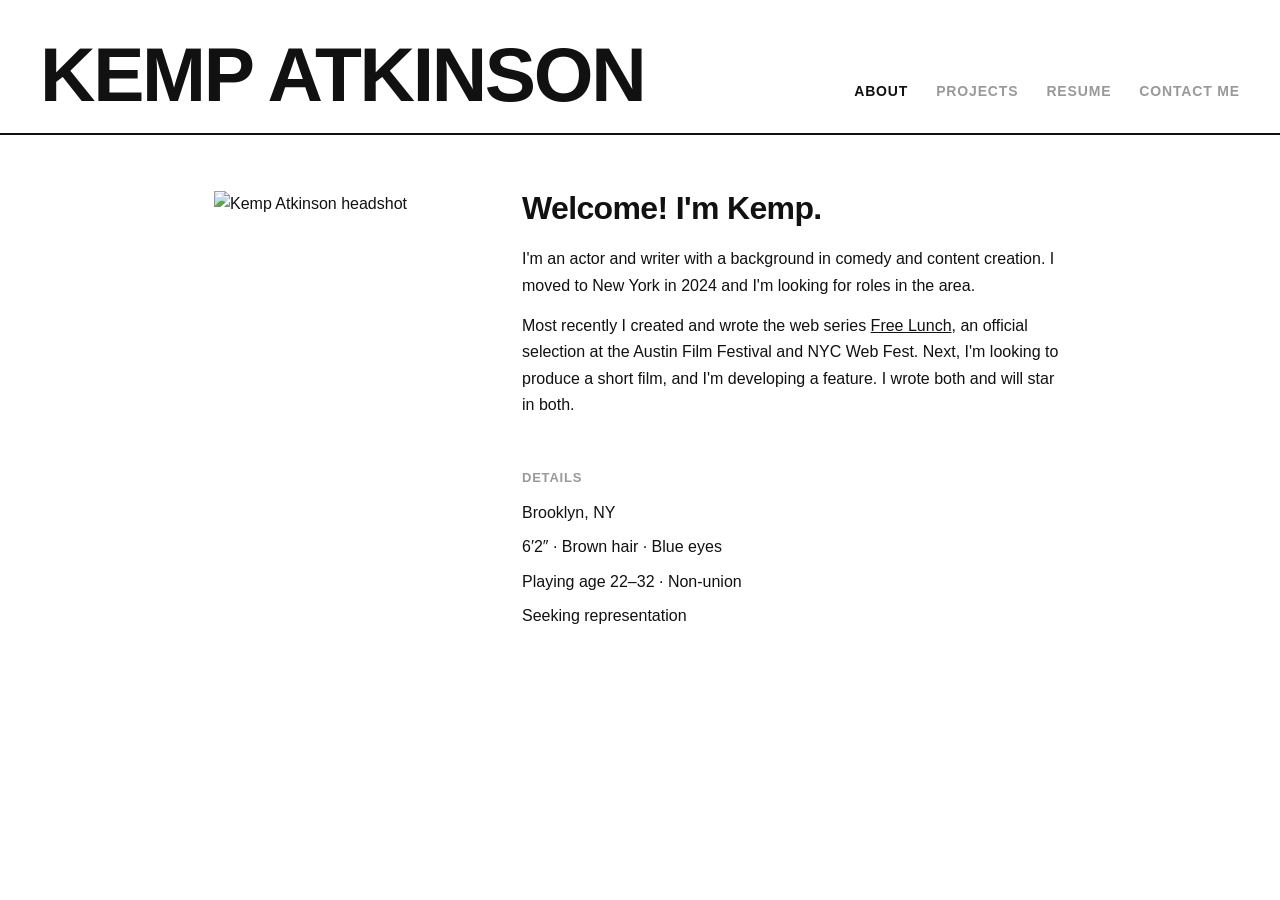
==== index.html @ b5f2c5f5 "Clean URLs without .html Co-Authored-By: Claude Opus 5.5 <noreply@anthropic.com> Claude-Session: htt" ====
<!doctype html>
<html lang="en">
<head>
<meta charset="utf-8">
<meta name="viewport" content="width=device-width, initial-scale=1">
<title>Kemp Atkinson</title>
<meta name="description" content="Kemp Atkinson. Actor and writer in Brooklyn, NY. Creator of the web series Free Lunch.">
<link rel="stylesheet" href="/style.css">
</head>
<body>

<header class="top">
  <a class="name" href="/">Kemp Atkinson</a>
  <nav class="nav"><a class="on" href="/">About</a><a href="/projects">Projects</a><a href="/resume">Resume</a><a href="/contact">Contact Me</a></nav>
</header>

<main class="page">
  <div class="intro">
    <img class="headshot" src="https://d26oc3sg82pgk3.cloudfront.net/files/media/uploads/casting_call/2408b609-2fe9-4020-b674-bf6d2fe2cba0-bWFpbi1uLW4tMC0wLTAtMC0w.JPG" alt="Kemp Atkinson headshot">
    <div>
      <h1 class="welcome">Welcome! I'm Kemp.</h1>
      <p>I'm an actor and writer with a background in comedy and content creation. I moved to New York in 2024 and I'm looking for roles in the area.</p>
      <p>Most recently I created and wrote the web series <a href="/projects">Free Lunch</a>, an official selection at the Austin Film Festival and NYC Web Fest. Next, I'm looking to produce a short film, and I'm developing a feature. I wrote both and will star in both.</p>

      <h2>Details</h2>
      <ul>
        <li>Brooklyn, NY</li>
        <li>6′2″ · Brown hair · Blue eyes</li>
        <li>Playing age 22–32 · Non-union</li>
        <li>Seeking representation</li>
      </ul>
    </div>
  </div>
</main>

</body>
</html>
---- style.css ----
*{box-sizing:border-box;margin:0;padding:0}
body{font:16px/1.65 "Helvetica Neue",Helvetica,Arial,sans-serif;color:#111;background:#fff;-webkit-font-smoothing:antialiased}
a{color:inherit}
img{display:block;max-width:100%}

.top{display:flex;align-items:flex-end;justify-content:space-between;flex-wrap:wrap;gap:16px 40px;padding:40px 40px 24px;border-bottom:2px solid #111}
.name{font-weight:800;text-transform:uppercase;letter-spacing:-.03em;line-height:.9;font-size:clamp(36px,6vw,80px);text-decoration:none}
.nav{display:flex;gap:28px;flex-wrap:wrap;padding-bottom:6px;font-size:14px;font-weight:700;text-transform:uppercase;letter-spacing:.06em}
.nav a{text-decoration:none;color:#999}
.nav a:hover,.nav a.on{color:#111}

.page{max-width:900px;margin:0 auto;padding:56px 24px 96px}
.narrow{max-width:620px}

.intro{display:grid;grid-template-columns:260px 1fr;gap:48px;align-items:start}
.headshot{width:100%;aspect-ratio:4/5;object-fit:cover;object-position:46% 25%}
.welcome{font-size:32px;font-weight:800;letter-spacing:-.02em;line-height:1.1;margin-bottom:20px}
.intro p+p{margin-top:14px}

h2{font-size:13px;font-weight:700;text-transform:uppercase;letter-spacing:.06em;color:#999;margin:48px 0 12px}
h2:first-child{margin-top:0}
ul{list-style:none}
li{margin-bottom:8px}
.m{color:#888}

.reel{position:relative;aspect-ratio:16/9;background:#eee}
.reel iframe{position:absolute;inset:0;width:100%;height:100%;border:0}
.project{margin-bottom:40px}
.project img{margin-bottom:12px;width:100%}

/* projects: alternate left / right */
.wide{max-width:1280px;padding-left:40px;padding-right:40px}
.proj{width:46%}
.proj:nth-of-type(even){margin-left:auto;text-align:right}
.proj h3{font-size:28px;font-weight:800;text-transform:uppercase;letter-spacing:-.01em;line-height:1.1;margin-bottom:4px}
.proj .roles{color:#888;margin-bottom:16px}
.proj h3+.reel{margin-top:16px}
.proj img,.proj .reel{width:100%;margin-bottom:16px}
.proj p{margin-bottom:4px}
hr{border:0;border-top:1px solid #111;margin:56px 0}

@media (max-width:680px){
  .proj,.proj:nth-of-type(even){width:100%;margin:0 auto;text-align:center}
  .proj h3{font-size:22px}
  hr{margin:40px 0}
  .top{padding:24px 16px 16px}
  .page{padding:40px 16px 72px}
  .intro{grid-template-columns:1fr;gap:28px}
  .headshot{max-width:280px}
  .welcome{font-size:26px}
}
.center{text-align:center}
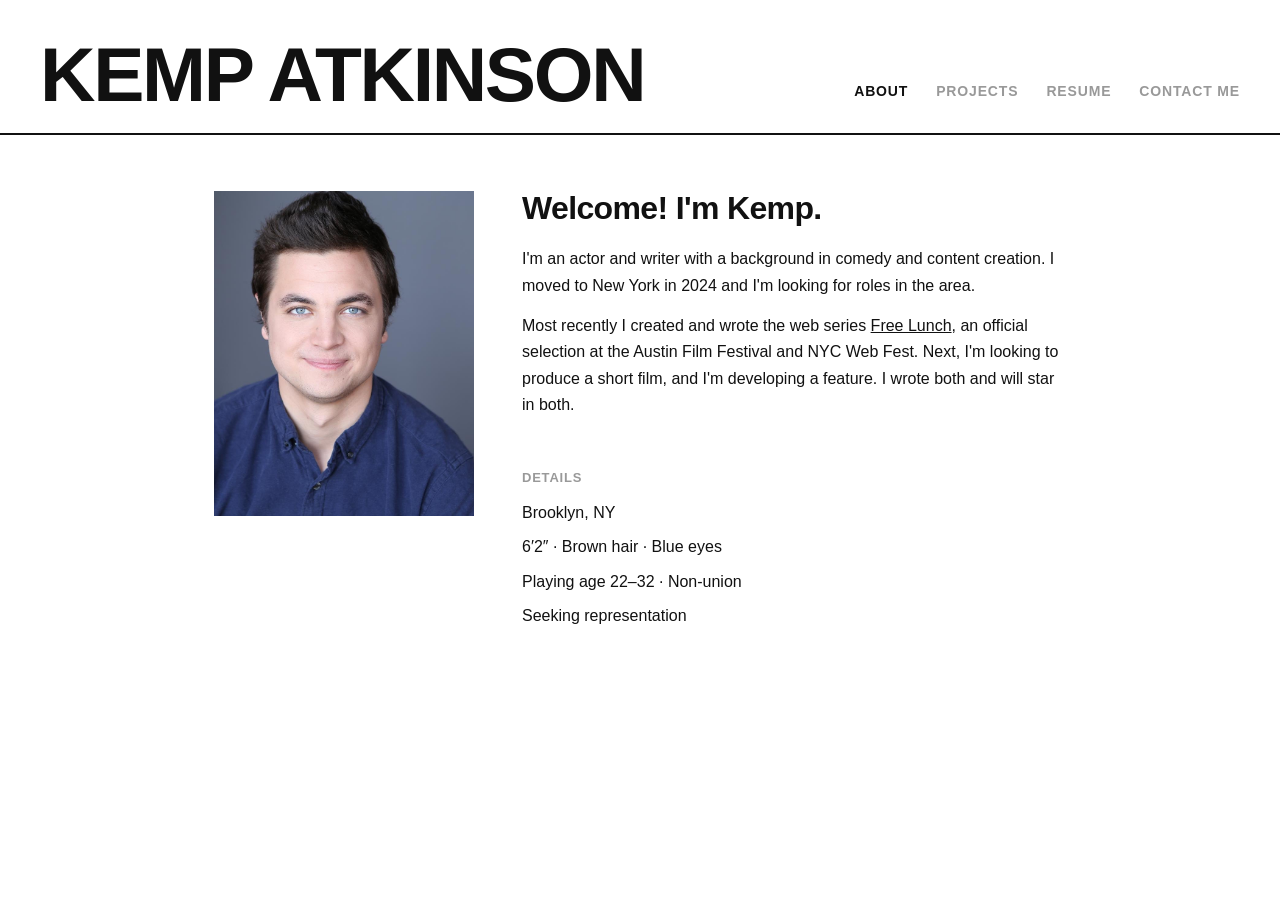
==== commit 73302f00: "Host headshot on site Co-Authored-By: Claude Opus 5.5 <noreply@anthropic.com> Claude-Session: https:" ====
--- a/index.html
+++ b/index.html
@@ -16,7 +16,7 @@
 
 <main class="page">
   <div class="intro">
-    <img class="headshot" src="https://d26oc3sg82pgk3.cloudfront.net/files/media/uploads/casting_call/2408b609-2fe9-4020-b674-bf6d2fe2cba0-bWFpbi1uLW4tMC0wLTAtMC0w.JPG" alt="Kemp Atkinson headshot">
+    <img class="headshot" src="/images/headshot.jpg" alt="Kemp Atkinson headshot">
     <div>
       <h1 class="welcome">Welcome! I'm Kemp.</h1>
       <p>I'm an actor and writer with a background in comedy and content creation. I moved to New York in 2024 and I'm looking for roles in the area.</p>
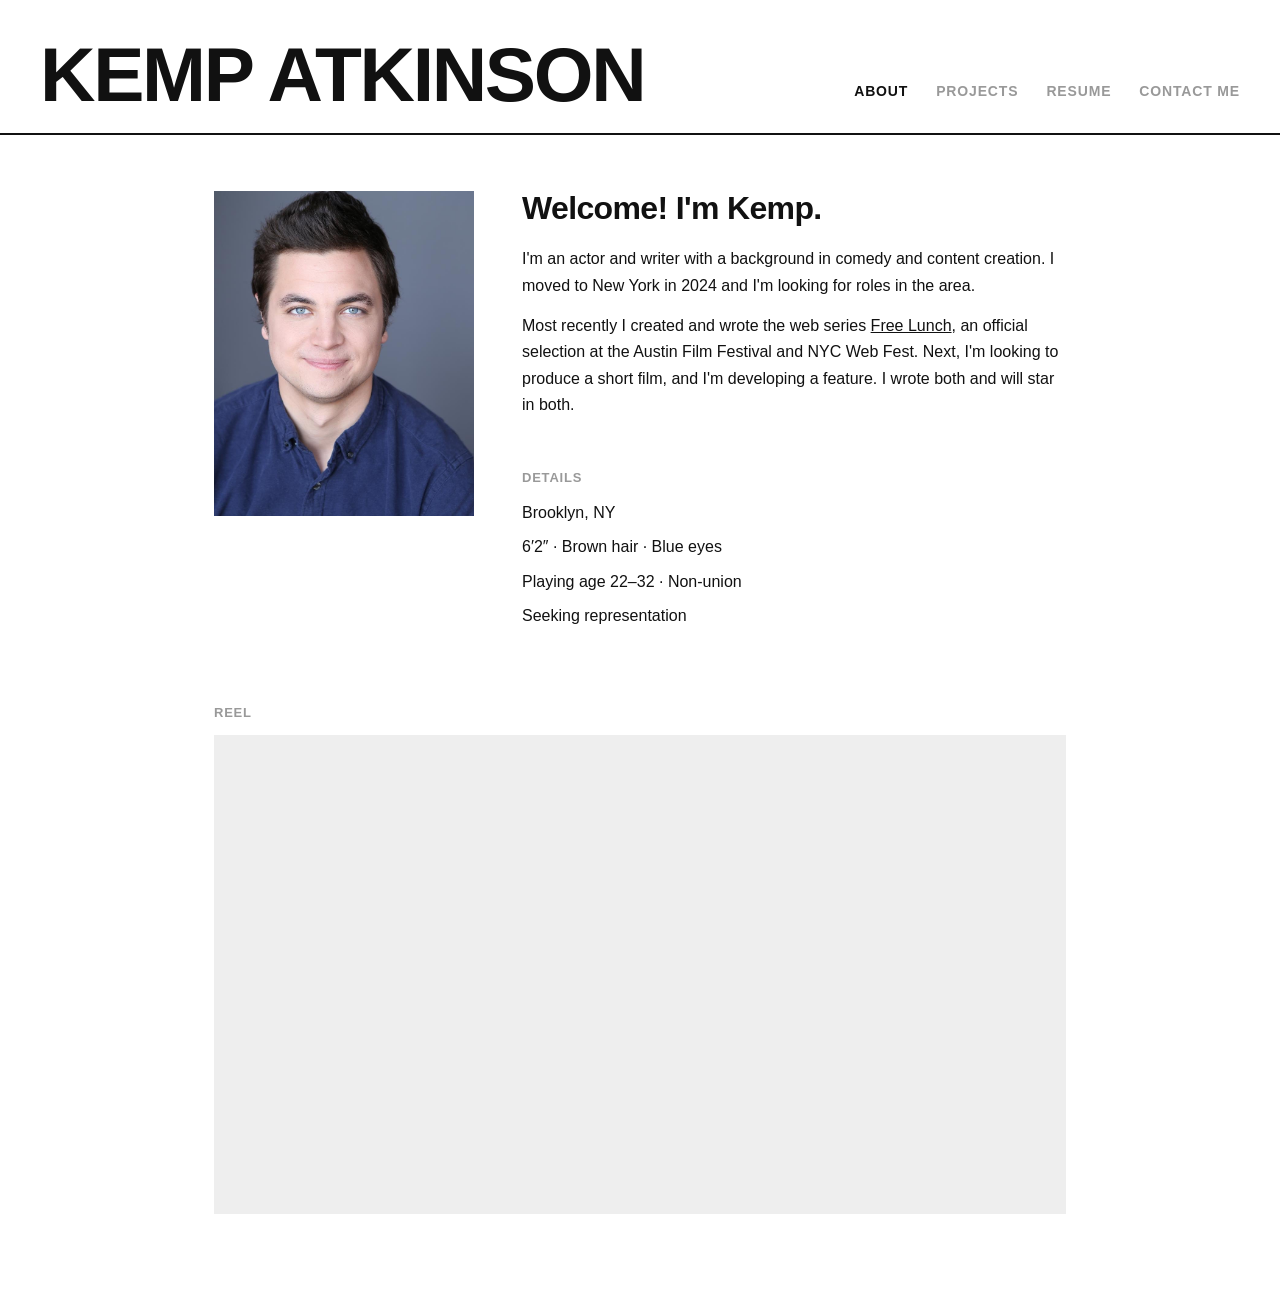
==== commit 3fbc8349: "Add reel to home page Co-Authored-By: Claude Opus 5.5 <noreply@anthropic.com> Claude-Session: https:" ====
--- a/index.html
+++ b/index.html
@@ -31,6 +31,9 @@
       </ul>
     </div>
   </div>
+
+  <h2 style="margin-top:64px">Reel</h2>
+  <div class="reel"><iframe src="https://drive.google.com/file/d/1MoOTO6nAYdhf17UZbd2Ye-Gp64t2e8z8/preview" allowfullscreen title="Kemp Atkinson reel"></iframe></div>
 </main>
 
 </body>
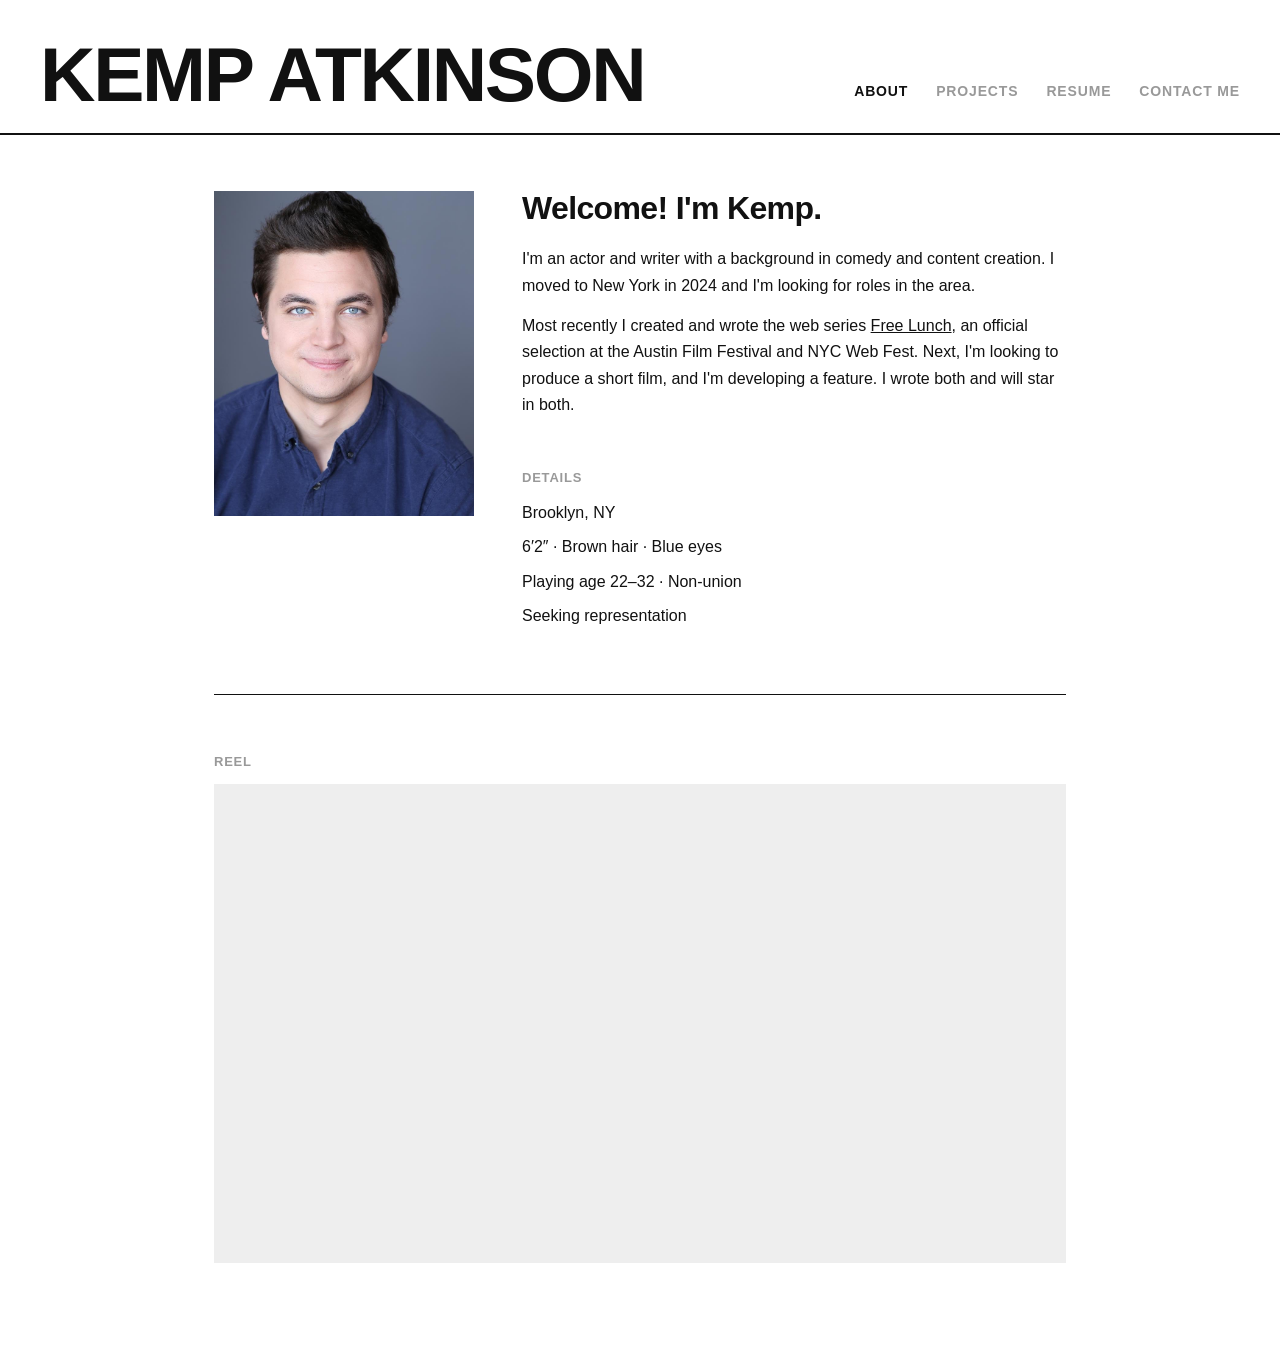
==== commit ff67aef7: "Add divider above home page reel Co-Authored-By: Claude Opus 5.5 <noreply@anthropic.com> Claude-Sess" ====
--- a/index.html
+++ b/index.html
@@ -32,7 +32,9 @@
     </div>
   </div>
 
-  <h2 style="margin-top:64px">Reel</h2>
+  <hr>
+
+  <h2>Reel</h2>
   <div class="reel"><iframe src="https://drive.google.com/file/d/1MoOTO6nAYdhf17UZbd2Ye-Gp64t2e8z8/preview" allowfullscreen title="Kemp Atkinson reel"></iframe></div>
 </main>
 
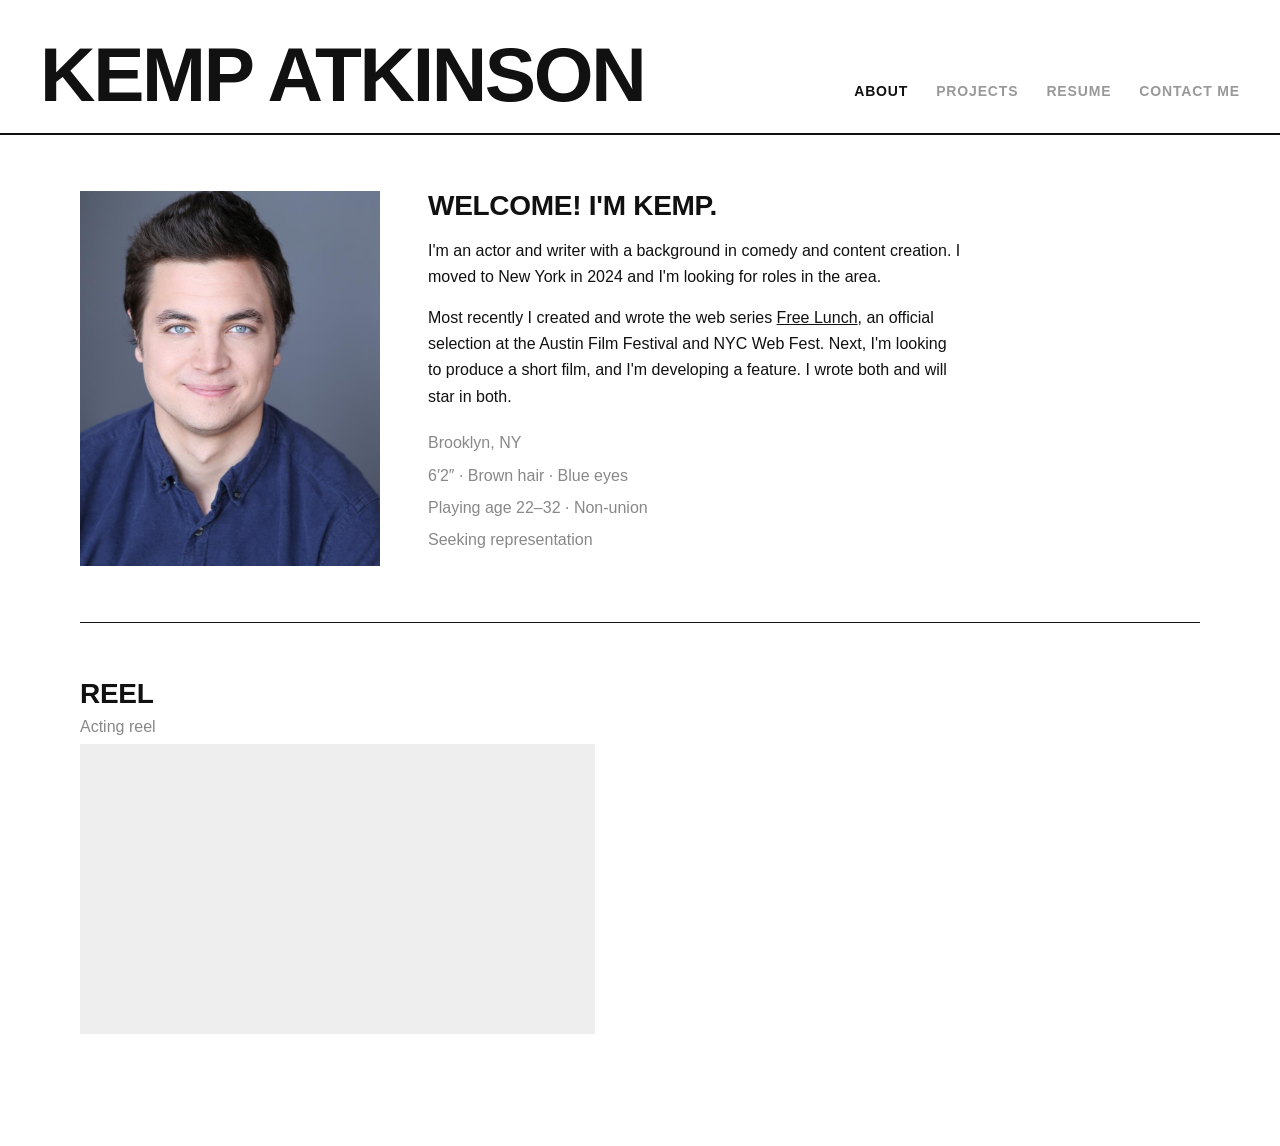
==== commit 085dba7b: "Unify layout across pages; Wait for Gru video player Co-Authored-By: Claude Opus 5.5 <noreply@anthro" ====
--- a/index.html
+++ b/index.html
@@ -18,12 +18,11 @@
   <div class="intro">
     <img class="headshot" src="/images/headshot.jpg" alt="Kemp Atkinson headshot">
     <div>
-      <h1 class="welcome">Welcome! I'm Kemp.</h1>
+      <h1>Welcome! I'm Kemp.</h1>
       <p>I'm an actor and writer with a background in comedy and content creation. I moved to New York in 2024 and I'm looking for roles in the area.</p>
       <p>Most recently I created and wrote the web series <a href="/projects">Free Lunch</a>, an official selection at the Austin Film Festival and NYC Web Fest. Next, I'm looking to produce a short film, and I'm developing a feature. I wrote both and will star in both.</p>
 
-      <h2>Details</h2>
-      <ul>
+      <ul class="m">
         <li>Brooklyn, NY</li>
         <li>6′2″ · Brown hair · Blue eyes</li>
         <li>Playing age 22–32 · Non-union</li>
@@ -34,8 +33,11 @@
 
   <hr>
 
-  <h2>Reel</h2>
-  <div class="reel"><iframe src="https://drive.google.com/file/d/1MoOTO6nAYdhf17UZbd2Ye-Gp64t2e8z8/preview" allowfullscreen title="Kemp Atkinson reel"></iframe></div>
+  <div class="block">
+    <h2>Reel</h2>
+    <p class="sub">Acting reel</p>
+    <div class="reel"><iframe src="https://drive.google.com/file/d/1MoOTO6nAYdhf17UZbd2Ye-Gp64t2e8z8/preview" allowfullscreen title="Kemp Atkinson reel"></iframe></div>
+  </div>
 </main>
 
 </body>
--- a/style.css
+++ b/style.css
@@ -2,51 +2,48 @@
 body{font:16px/1.65 "Helvetica Neue",Helvetica,Arial,sans-serif;color:#111;background:#fff;-webkit-font-smoothing:antialiased}
 a{color:inherit}
 img{display:block;max-width:100%}
+ul{list-style:none}
+li{margin-bottom:6px}
 
+/* header (same on every page) */
 .top{display:flex;align-items:flex-end;justify-content:space-between;flex-wrap:wrap;gap:16px 40px;padding:40px 40px 24px;border-bottom:2px solid #111}
 .name{font-weight:800;text-transform:uppercase;letter-spacing:-.03em;line-height:.9;font-size:clamp(36px,6vw,80px);text-decoration:none}
 .nav{display:flex;gap:28px;flex-wrap:wrap;padding-bottom:6px;font-size:14px;font-weight:700;text-transform:uppercase;letter-spacing:.06em}
 .nav a{text-decoration:none;color:#999}
 .nav a:hover,.nav a.on{color:#111}
 
-.page{max-width:900px;margin:0 auto;padding:56px 24px 96px}
-.narrow{max-width:620px}
+/* page body (same width and gutters on every page) */
+.page{max-width:1200px;margin:0 auto;padding:56px 40px 96px}
+.center{text-align:center}
 
-.intro{display:grid;grid-template-columns:260px 1fr;gap:48px;align-items:start}
-.headshot{width:100%;aspect-ratio:4/5;object-fit:cover;object-position:46% 25%}
-.welcome{font-size:32px;font-weight:800;letter-spacing:-.02em;line-height:1.1;margin-bottom:20px}
-.intro p+p{margin-top:14px}
+/* one section style used everywhere */
+h1,h2{font-size:28px;font-weight:800;text-transform:uppercase;letter-spacing:-.01em;line-height:1.1;margin-bottom:4px}
+.sub{color:#888;margin-bottom:16px}
+.m{color:#888}
+hr{border:0;border-top:1px solid #111;margin:56px 0}
 
-h2{font-size:13px;font-weight:700;text-transform:uppercase;letter-spacing:.06em;color:#999;margin:48px 0 12px}
-h2:first-child{margin-top:0}
-ul{list-style:none}
-li{margin-bottom:8px}
-.m{color:#888}
-
+/* media */
 .reel{position:relative;aspect-ratio:16/9;background:#eee}
 .reel iframe{position:absolute;inset:0;width:100%;height:100%;border:0}
-.project{margin-bottom:40px}
-.project img{margin-bottom:12px;width:100%}
+.block{width:46%}
+.block img,.block .reel{width:100%;margin-bottom:16px}
+.block p{margin-bottom:4px}
+.block.right{margin-left:auto;text-align:right}
 
-/* projects: alternate left / right */
-.wide{max-width:1280px;padding-left:40px;padding-right:40px}
-.proj{width:46%}
-.proj:nth-of-type(even){margin-left:auto;text-align:right}
-.proj h3{font-size:28px;font-weight:800;text-transform:uppercase;letter-spacing:-.01em;line-height:1.1;margin-bottom:4px}
-.proj .roles{color:#888;margin-bottom:16px}
-.proj h3+.reel{margin-top:16px}
-.proj img,.proj .reel{width:100%;margin-bottom:16px}
-.proj p{margin-bottom:4px}
-hr{border:0;border-top:1px solid #111;margin:56px 0}
+/* about */
+.intro{display:grid;grid-template-columns:300px 1fr;gap:48px;align-items:start}
+.headshot{width:100%;aspect-ratio:4/5;object-fit:cover;object-position:46% 25%}
+.intro h1{margin-bottom:16px}
+.intro p{max-width:60ch;margin-bottom:14px}
+.intro ul{margin-top:20px}
 
 @media (max-width:680px){
-  .proj,.proj:nth-of-type(even){width:100%;margin:0 auto;text-align:center}
-  .proj h3{font-size:22px}
-  hr{margin:40px 0}
   .top{padding:24px 16px 16px}
   .page{padding:40px 16px 72px}
+  h1,h2{font-size:22px}
+  hr{margin:40px 0}
+  .block,.block.right{width:100%;margin:0 auto;text-align:center}
   .intro{grid-template-columns:1fr;gap:28px}
   .headshot{max-width:280px}
-  .welcome{font-size:26px}
 }
-.center{text-align:center}
+.sub-list{margin-top:16px}
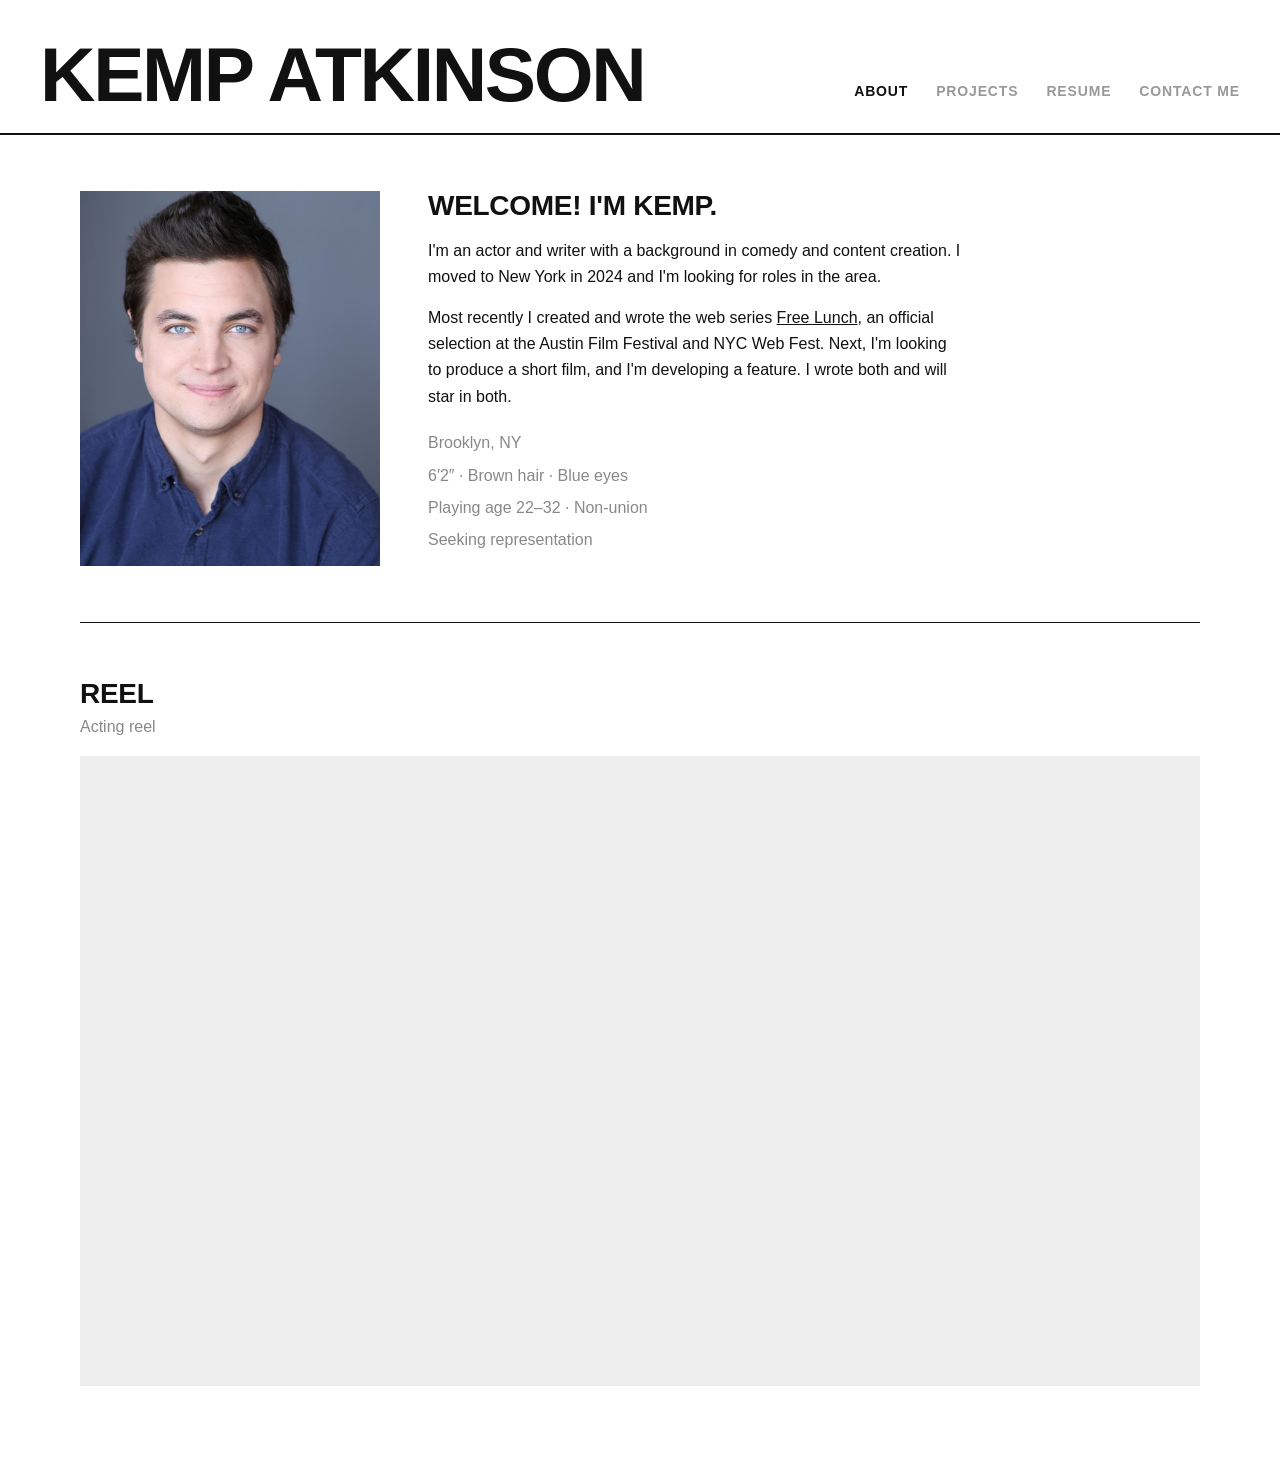
==== commit e21672dc: "Home reel full width, no alternating layout Co-Authored-By: Claude Opus 5.5 <noreply@anthropic.com> " ====
--- a/index.html
+++ b/index.html
@@ -33,11 +33,9 @@
 
   <hr>
 
-  <div class="block">
-    <h2>Reel</h2>
-    <p class="sub">Acting reel</p>
-    <div class="reel"><iframe src="https://drive.google.com/file/d/1MoOTO6nAYdhf17UZbd2Ye-Gp64t2e8z8/preview" allowfullscreen title="Kemp Atkinson reel"></iframe></div>
-  </div>
+  <h2>Reel</h2>
+  <p class="sub">Acting reel</p>
+  <div class="reel"><iframe src="https://drive.google.com/file/d/1MoOTO6nAYdhf17UZbd2Ye-Gp64t2e8z8/preview" allowfullscreen title="Kemp Atkinson reel"></iframe></div>
 </main>
 
 </body>
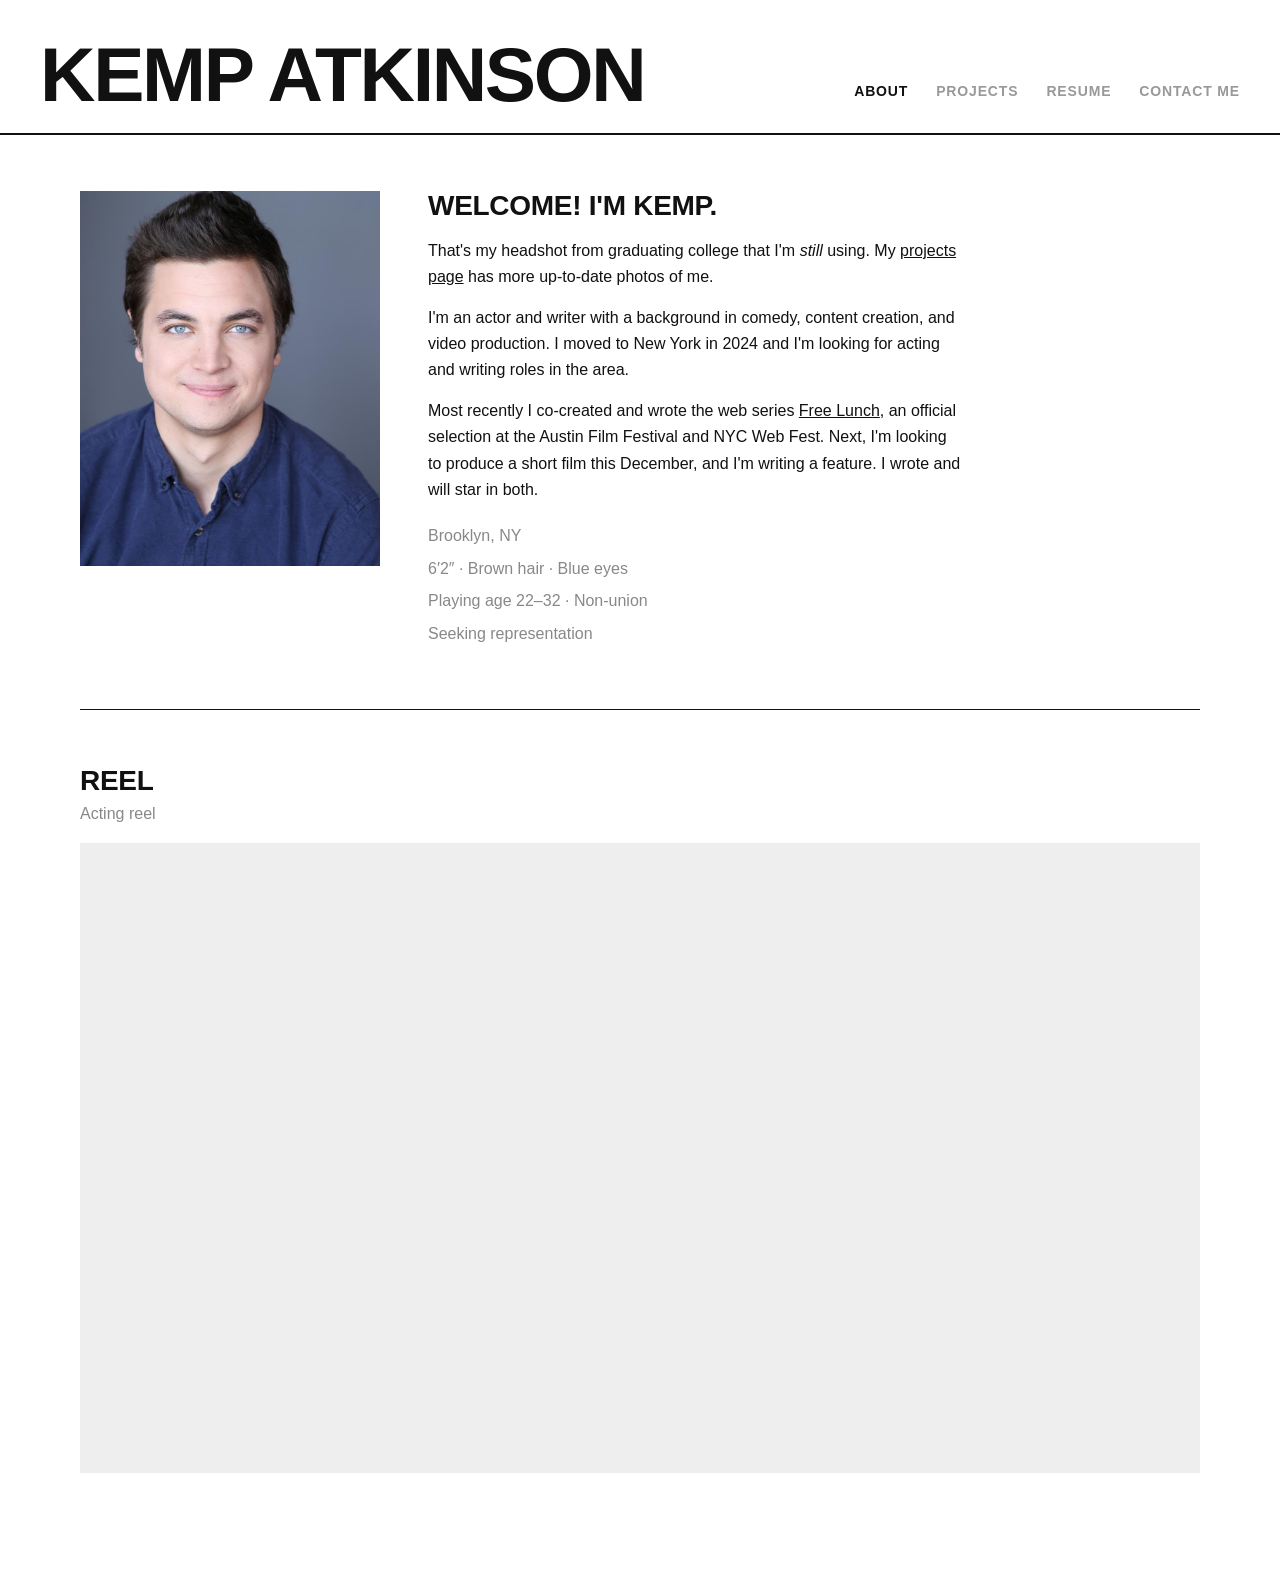
==== commit 664521a5: "Update site copy Co-Authored-By: Claude Opus 5.5 <noreply@anthropic.com> Claude-Session: https://cla" ====
--- a/index.html
+++ b/index.html
@@ -19,8 +19,9 @@
     <img class="headshot" src="/images/headshot.jpg" alt="Kemp Atkinson headshot">
     <div>
       <h1>Welcome! I'm Kemp.</h1>
-      <p>I'm an actor and writer with a background in comedy and content creation. I moved to New York in 2024 and I'm looking for roles in the area.</p>
-      <p>Most recently I created and wrote the web series <a href="/projects">Free Lunch</a>, an official selection at the Austin Film Festival and NYC Web Fest. Next, I'm looking to produce a short film, and I'm developing a feature. I wrote both and will star in both.</p>
+      <p>That's my headshot from graduating college that I'm <em>still</em> using. My <a href="/projects">projects page</a> has more up-to-date photos of me.</p>
+      <p>I'm an actor and writer with a background in comedy, content creation, and video production. I moved to New York in 2024 and I'm looking for acting and writing roles in the area.</p>
+      <p>Most recently I co-created and wrote the web series <a href="/projects">Free Lunch</a>, an official selection at the Austin Film Festival and NYC Web Fest. Next, I'm looking to produce a short film this December, and I'm writing a feature. I wrote and will star in both.</p>
 
       <ul class="m">
         <li>Brooklyn, NY</li>
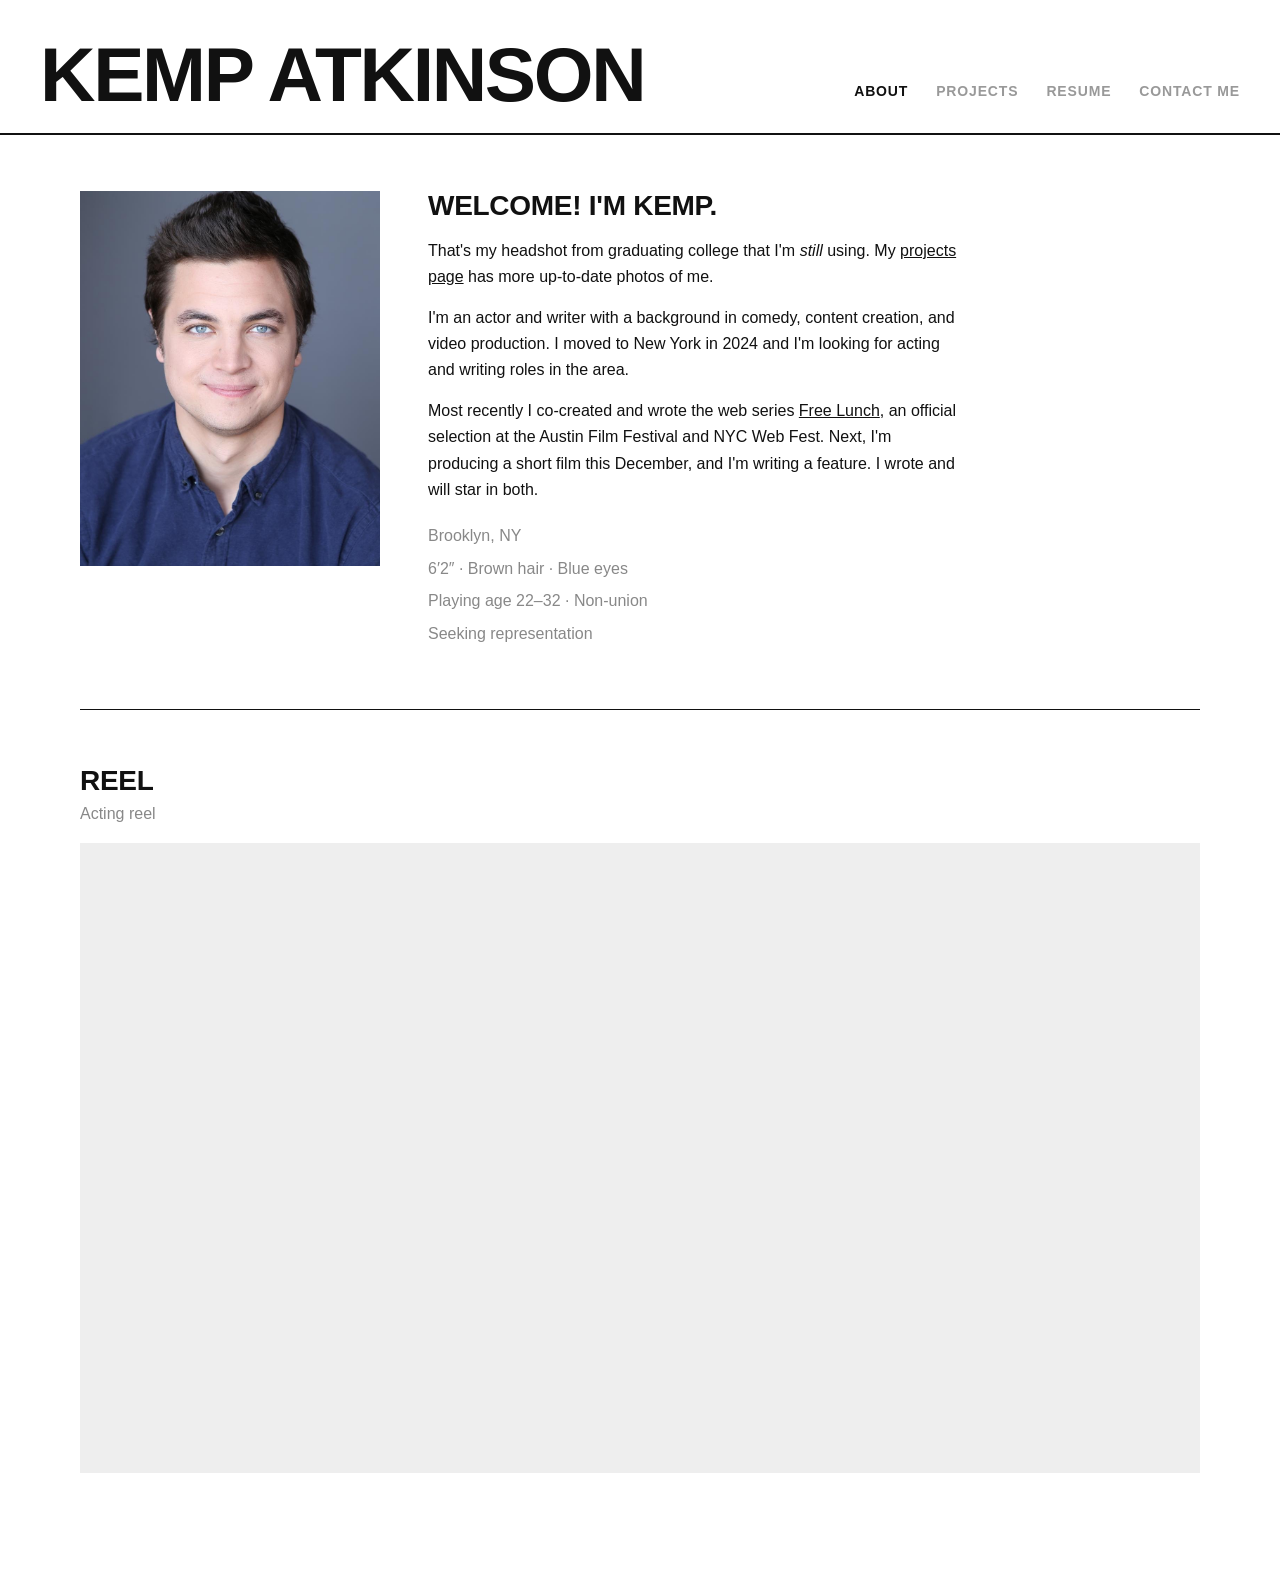
==== commit d98de86d: "About: I'm producing a short film Co-Authored-By: Claude Opus 5.5 <noreply@anthropic.com> Claude-Ses" ====
--- a/index.html
+++ b/index.html
@@ -21,7 +21,7 @@
       <h1>Welcome! I'm Kemp.</h1>
       <p>That's my headshot from graduating college that I'm <em>still</em> using. My <a href="/projects">projects page</a> has more up-to-date photos of me.</p>
       <p>I'm an actor and writer with a background in comedy, content creation, and video production. I moved to New York in 2024 and I'm looking for acting and writing roles in the area.</p>
-      <p>Most recently I co-created and wrote the web series <a href="/projects">Free Lunch</a>, an official selection at the Austin Film Festival and NYC Web Fest. Next, I'm looking to produce a short film this December, and I'm writing a feature. I wrote and will star in both.</p>
+      <p>Most recently I co-created and wrote the web series <a href="/projects">Free Lunch</a>, an official selection at the Austin Film Festival and NYC Web Fest. Next, I'm producing a short film this December, and I'm writing a feature. I wrote and will star in both.</p>
 
       <ul class="m">
         <li>Brooklyn, NY</li>
--- a/style.css
+++ b/style.css
@@ -32,7 +32,7 @@
 
 /* about */
 .intro{display:grid;grid-template-columns:300px 1fr;gap:48px;align-items:start}
-.headshot{width:100%;aspect-ratio:4/5;object-fit:cover;object-position:46% 25%}
+.headshot{width:100%;aspect-ratio:4/5;object-fit:cover;object-position:38% 50%}
 .intro h1{margin-bottom:16px}
 .intro p{max-width:60ch;margin-bottom:14px}
 .intro ul{margin-top:20px}
